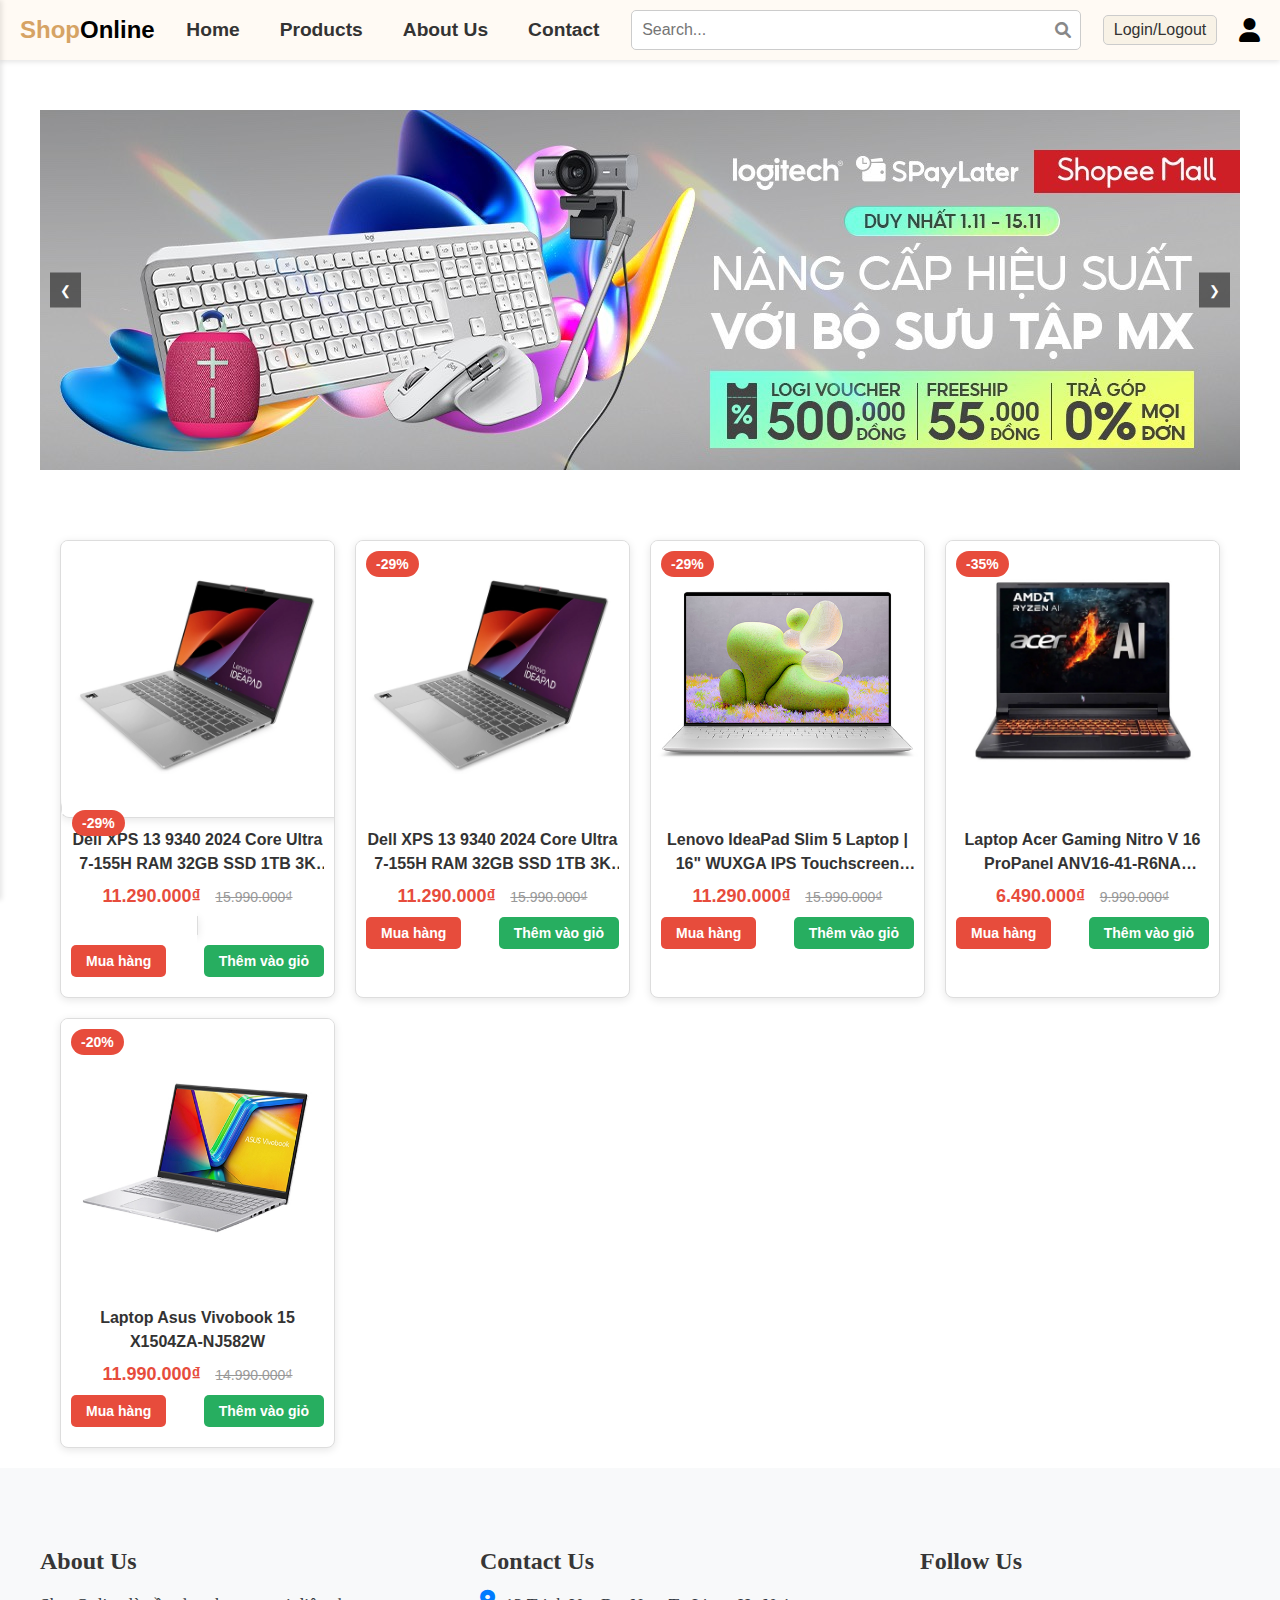
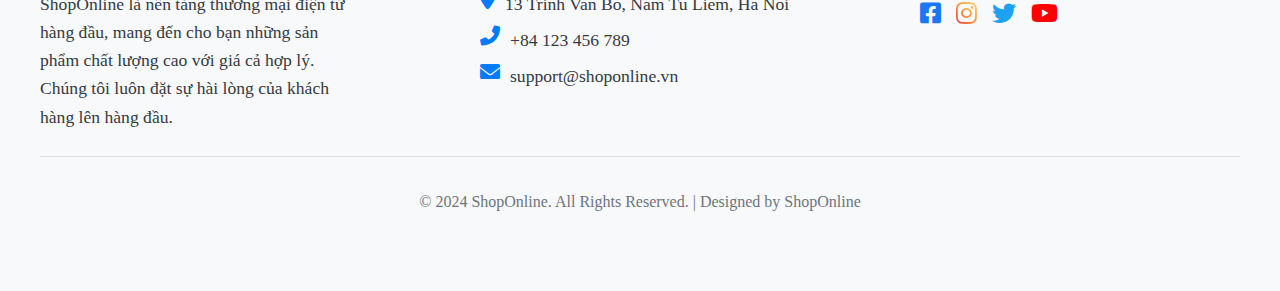
==== homepage/index.html @ 6d16e872 "ASM web" ====
<!DOCTYPE html>
<html lang="vi">

<head>
    <meta charset="UTF-8">
    <meta name="viewport" content="width=device-width, initial-scale=1.0">
    <meta http-equiv="X-UA-Compatible" content="ie=edge">
    <title>OnlineShop</title>

    <!-- Font Awesome Icons -->
    <link href="https://cdnjs.cloudflare.com/ajax/libs/font-awesome/6.0.0-beta3/css/all.min.css" rel="stylesheet">

    <!-- Link to CSS -->
    <link rel="stylesheet" href="style.css">
    <link rel="stylesheet" href="../footer.css">
    <link rel="stylesheet" href="../header.css">
</head>

<body class="loggedIn">

    <!-- Header -->
    <header>
        <div class="brand-logo">
            <span class="part1">Shop</span><span class="part2">Online</span>
        </div>
        <nav class="navbar-nav">
            <a href="../homepage/index.html">Home</a>
            <a href="../homepage/index.html">Products</a>
            <a href="#">About Us</a>
            <a href="#">Contact</a>
            <!-- Add Product Button (only visible for admins) -->
            <a href="./add-product.html" id="add-product" class="admin-only" style="display: none;">Thêm sản phẩm</a>

        </nav>

        <!-- Search bar -->
        <div class="search-bar">
            <input type="text" placeholder="Search...">
            <i class="fas fa-search" onclick="performSearch()"></i>
        </div>
        <a href="../login/login.php" id="login-button" class="auth-btn">Login/Logout</a>
        <!-- Profile section -->
        <div class="profile-section">

            <div class="profile-dropdown">
                <!-- Profile Icon -->
                <i class="fas fa-user" style="font-size: 24px; cursor: pointer;"></i>
                <!-- Dropdown content -->

                <div class="dropdown-content">
                    <a href="../profile/profile.html">
                        <i class="fas fa-user-circle" style=" color: rgb(76, 175, 80);"></i> Profile
                    </a>
                    <a href="../cart/cart.html" id="cart-icon" class="profile-icon" style="display: block;">
                        <i class="fas fa-shopping-bag" style="color: rgb(212, 161, 7);"></i> Cart
                    </a>
                    <a href="#">
                        <i class="fas fa-box" style="color: rgb(33, 150, 243);"></i> Order
                    </a>
                    <a href="../login/login.php">
                        <i class="fas fa-sign-out-alt" style="color: rgb(244, 67, 54);"></i> Logout
                    </a>
                </div>
            </div>


        </div>

        <!-- Hamburger icon for mobile -->
        <button class="navbar-toggler" aria-label="Toggle navigation">
            <i class="fas fa-bars"></i>
        </button>
        <!-- Sidebar menu for mobile -->
        <div id="sidebar">
            <span class="close-btn" aria-label="Close menu">&times;</span>
            <a href="#"><i class="fas fa-home"></i> Home</a>
            <a href="#"><i class="fas fa-box"></i> Products</a>
            <a href="#"><i class="fas fa-info-circle"></i> About Us</a>
            <a href="#"><i class="fas fa-envelope"></i> Contact</a>
            <a href="../cart/cart.html" id="cart-icon" class="profile-icon" style="display: block;">
                <i class="fas fa-shopping-bag" style="color: rgb(212, 161, 7);"></i> Cart
            </a>
            <a href="../profile/profile.html"><i class=" fas fa-user"></i> Profile</a>
        </div>
    </header>

    <main>
        <!-- Banner Section -->
        <section class="banner-slider">
            <div class="slider-container">
                <div class="slide">
                    <img src="../img/banner1.jpg" alt="Slide 1">
                </div>
                <div class="slide">
                    <img src="../img/banner2.webp" alt="Slide 2">
                </div>
                <div class="slide">
                    <img src="../img/banner3.jpg" alt="Slide 3">
                </div>
            </div>
            <!-- Navigation buttons -->
            <button class="prev" id="prev-btn">&#10094;</button>
            <button class="next" id="next-btn">&#10095;</button>
        </section>

        <!-- Product List -->
        <!-- Product List -->
        <section class="product-list" id="product-list">
            <div class="product-item">
                <a href="product-detail.html?id=1" class="product-item">
                    <div class="discount-badge">-29%</div>
                    <img src="../img/lap1.webp" alt="Dell Vostro 3425">
                    <h3 class="product-name">Dell XPS 13 9340 2024 Core Ultra 7-155H RAM 32GB SSD 1TB 3K OLED</h3>
                    <p class="price">
                        <span class="new-price">11.290.000₫</span>
                        <span class="old-price">15.990.000₫</span>
                    </p>

                </a>
                <div class="product-buttons">
                    <button class="btn buy-now">Mua hàng</button>
                    <button class="btn add-to-cart">Thêm vào giỏ</button>
                </div>
            </div>


            <a href="product-detail.html?id=1" class="product-item">
                <div class="discount-badge">-29%</div>
                <img src="../img/lap1.webp" alt="Dell Vostro 3425">
                <h3 class="product-name">Dell XPS 13 9340 2024 Core Ultra 7-155H RAM 32GB SSD 1TB 3K OLED</h3>
                <p class="price">
                    <span class="new-price">11.290.000₫</span>
                    <span class="old-price">15.990.000₫</span>
                </p>
                <div class="product-buttons">
                    <button class="btn buy-now">Mua hàng</button>
                    <button class="btn add-to-cart">Thêm vào giỏ</button>
                </div>
            </a>

            <a href="product-detail.html?id=2" class="product-item">
                <div class="discount-badge">-29%</div>
                <img src="../img/lap2.jpg" alt="Dell Vostro 3425">
                <h3 class="product-name">Lenovo IdeaPad Slim 5 Laptop | 16" WUXGA IPS Touchscreen Display | Core 7 150U
                    | 16GB LPDDR5x RAM | 1TB SSD NVMe | Wi-Fi 6 | Backlit Keyboard | Abyss Blue | FHD Webcam | Windows
                    11 Home (Renewed)5</h3>
                <p class="price">
                    <span class="new-price">11.290.000₫</span>
                    <span class="old-price">15.990.000₫</span>
                </p>
                <div class="product-buttons">
                    <button class="btn buy-now">Mua hàng</button>
                    <button class="btn add-to-cart">Thêm vào giỏ</button>
                </div>
            </a>

            <a href="product-detail.html?id=3" class="product-item">
                <div class="discount-badge">-35%</div>
                <img src="../img/lap3.webp">
                <h3 class="product-name">Laptop Acer Gaming Nitro V 16 ProPanel ANV16-41-R6NA NH.QP0SV.001</h3>
                <p class="price">
                    <span class="new-price">6.490.000₫</span>
                    <span class="old-price">9.990.000₫</span>
                </p>
                <div class="product-buttons">
                    <button class="btn buy-now">Mua hàng</button>
                    <button class="btn add-to-cart">Thêm vào giỏ</button>
                </div>
            </a>

            <a href="product-detail.html?id=4" class="product-item">
                <div class="discount-badge">-20%</div>
                <img src="../img/lap4.webp" alt="Dell Inspiron 15">
                <h3 class="product-name">Laptop Asus Vivobook 15 X1504ZA-NJ582W</h3>
                <p class="price">
                    <span class="new-price">11.990.000₫</span>
                    <span class="old-price">14.990.000₫</span>
                </p>
                <div class="product-buttons">
                    <button class="btn buy-now">Mua hàng</button>
                    <button class="btn add-to-cart">Thêm vào giỏ</button>
                </div>
            </a>

        </section>

    </main>
    <footer>
        <footer>
            <div class="footer-container">
                <!-- About Section -->
                <div class="footer-about">
                    <h3>About Us</h3>
                    <p>ShopOnline là nền tảng thương mại điện tử hàng đầu, mang đến cho bạn những sản phẩm chất lượng
                        cao với giá cả hợp lý. Chúng tôi luôn đặt sự hài lòng của khách hàng lên hàng đầu.</p>
                </div>

                <!-- Contact Info -->
                <div class="footer-contact">
                    <h3>Contact Us</h3>
                    <p><i class="fas fa-map-marker-alt"></i> 13 Trinh Van Bo, Nam Tu Liem, Ha Noi</p>
                    <p><i class="fas fa-phone-alt"></i> +84 123 456 789</p>
                    <p><i class="fas fa-envelope"></i> support@shoponline.vn</p>
                </div>

                <!-- Social Media -->
                <div class="footer-social">
                    <h3>Follow Us</h3>
                    <div class="social-icons">
                        <a href="#" aria-label="Facebook" class="facebook"><i class="fab fa-facebook-square"></i></a>
                        <a href="#" aria-label="Instagram" class="instagram"><i class="fab fa-instagram"></i></a>
                        <a href="#" aria-label="Twitter" class="twitter"><i class="fab fa-twitter"></i></a>
                        <a href="#" aria-label="YouTube" class="youtube"><i class="fab fa-youtube"></i></a>
                    </div>
                </div>

            </div>

            <!-- Footer Bottom -->
            <div class="footer-bottom">
                <p>&copy; 2024 ShopOnline. All Rights Reserved. | Designed by ShopOnline</p>
            </div>
        </footer>

    </footer>

    <!-- Link to JavaScript -->
    <script src="script.js"></script>
    <!-- <script>
        document.addEventListener("DOMContentLoaded", () => {
            try {
                const products = JSON.parse(localStorage.getItem("products")) || [];

                if (products.length === 0) {
                    document.getElementById("product-list").innerHTML = "<p>Chưa có sản phẩm nào.</p>";
                } else {
                    let productHTML = "";
                    products.forEach((product) => {
                        productHTML += `
                        <div class="product-item">
                            <div class="discount-badge">-${product.discount}%</div>
                            <img src="${product.image}" alt="${product.name}">
                            <h3>${product.name}</h3>
                            <div class="price">
                                <span class="new-price">${product.price} VND</span>
                                <span class="old-price">${product.oldPrice} VND</span>
                            </div>
                            <div class="product-buttons">
                                <button class="btn buy-now">Mua ngay</button>
                                <button class="btn add-to-cart">Thêm vào giỏ</button>
                            </div>
                        </div>
                    `;
                    });
                    document.getElementById("product-list").innerHTML = productHTML;
                }
            } catch (error) {
                console.error("Có lỗi xảy ra khi lấy sản phẩm từ localStorage:", error);
                alert("Đã có lỗi xảy ra khi tải sản phẩm.");
            }
        });
    </script> -->


</body>

</html>
---- homepage/style.css ----
* {
    margin: 0;
    padding: 0;
    box-sizing: border-box;
}



.banner-slider {
    position: relative;
    max-width: 1200px;
    margin: 50px auto;
    overflow: hidden;
}

.banner-slider {
    position: relative;
    width: 100%;
    overflow: hidden;
}

.slider-container {
    display: flex;
    transition: transform 0.5s ease-in-out;
    width: 100%;
}

.slide {
    min-width: 100%;

}

.slide img {
    width: 100%;
    display: block;
}

button.prev,
button.next {
    position: absolute;
    top: 50%;
    transform: translateY(-50%);
    background-color: rgba(0, 0, 0, 0.5);
    color: white;
    border: none;
    padding: 10px;
    cursor: pointer;
    z-index: 10;
}

button.prev {
    left: 10px;
}

button.next {
    right: 10px;
}

button.prev:hover,
button.next:hover {
    background-color: rgba(0, 0, 0, 0.8);
}

/* Product List */
.product-list {
    display: grid;
    grid-template-columns: repeat(auto-fit, minmax(250px, 1fr));
    gap: 20px;
    padding: 20px;
    max-width: 1200px;
    margin: auto;
    font-family: sans-serif;

}

.product-item {
    text-decoration: none;
    border: 1px solid #ddd;
    border-radius: 8px;
    overflow: hidden;
    background-color: #fff;
    text-align: center;
    box-shadow: 0 2px 8px rgba(0, 0, 0, 0.1);
    position: relative;
    transition: transform 0.3s;

}

.product-item:hover {
    transform: translateY(-5px);
}

/* Discount Badge */
.discount-badge {
    position: absolute;
    top: 10px;
    left: 10px;
    background-color: #e74c3c;
    color: #fff;
    font-size: 14px;
    font-weight: bold;
    padding: 5px 10px;
    border-radius: 50px;
    z-index: 1;
}

/* Product Image */
.product-item img {
    width: 100%;
    height: auto;
    object-fit: cover;
}

/* Product Name */
.product-name {
    font-size: 16px;
    font-weight: bold;
    margin: 15px 10px;
    color: #333;
    margin: 10px;
    line-height: 1.5;
    overflow: hidden; text-overflow: ellipsis;  
    display: -webkit-box;    
    -webkit-line-clamp: 2;    
    -webkit-box-orient: vertical; 
    white-space: normal; 

}

/* Price Section */
.price {
    margin: 10px 0;
}

.new-price {
    font-size: 18px;
    color: #e74c3c;
    font-weight: bold;
}

.old-price {
    font-size: 14px;
    color: #999;
    text-decoration: line-through;
    margin-left: 10px;
}

.product-buttons {
    display: flex;
    justify-content: space-between;
    margin-top: 10px;
    padding: 0 10px;
    margin-bottom: 20px;
   
    

}

/* Buttons */
.btn {
    font-size: 14px;
    padding: 8px 15px;
    border-radius: 5px;
    border: none;
    cursor: pointer;
    font-weight: bold;
    transition: background-color 0.3s ease, transform 0.3s ease;
}

/* Buy Now Button */
.buy-now {
    background-color: #e74c3c;
    color: #fff;
}

.buy-now:hover {
    background-color: #c0392b;
    transform: scale(1.05);
}

/* Add to Cart Button */
.add-to-cart {
    background-color: #27ae60;
    color: #fff;
}

.add-to-cart:hover {
    background-color: #219150;
    transform: scale(1.05);
}

/* Responsive adjustments */
@media screen and (max-width: 768px) {
    .profile-section {
        display: none;
    }

    .navbar-toggler {
        display: block;
    }
}

/* Default styles for when logged in or not logged in */
.logged-in .profile-icon {
    display: inline-block;
}

.logged-out .auth-btn {
    display: inline-block;
}
---- footer.css ----
/* Footer Styling */
footer {
    background-color: #f8f9fa;
    color: #343a40;
    padding: 40px 20px;
    font-size: 1rem;
    position: relative;
    bottom: 0;
    left: 0;
    right: 0;
}

.footer-container {
    display: flex;
    flex-wrap: wrap;
    justify-content: space-between;
    align-items: flex-start;
    max-width: 1200px;
    margin: 0 auto;
    gap: 10%;
}

.footer-container>div {
    flex: 1;
    min-width: 250px;
}

.footer-container h3 {
    color: #363636;
    font-size: 1.5rem;
    margin-bottom: 15px;
}

.footer-container p,
.footer-container a {
    margin: 5px 0;
    text-decoration: none;
    color: #343a40;
    font-size: 1.1rem;
    line-height: 1.6;

}

.footer-container a:hover {
    color: #007bff;
}

.footer-contact p {
    display: flex;
    align-self: start;
    margin: 8px 0;

}

.footer-contact i {
    color: #007bff;
    /* Màu icon liên hệ */
    margin-right: 10px;
    font-size: 20px;
}

/* Social Media Icons */
.footer-social .social-icons {
    display: flex;
    gap: 15px;
    /* Khoảng cách giữa các icon */
}

.footer-social a {
    font-size: 24px;
    transition: transform 0.3s ease;
}

/* Màu sắc thương hiệu từng nền tảng */
.footer-social a.facebook i {
    color: #1877F2;
    /* Facebook */
}

.footer-social a.instagram i {
    background: linear-gradient(45deg, #E4405F, #F77737, #FCAF45, #FFDC80);
    -webkit-background-clip: text;
    -webkit-text-fill-color: transparent;
    /* Gradient cho Instagram */
}

.footer-social a.twitter i {
    color: #1DA1F2;
    /* Twitter */
}

.footer-social a.youtube i {
    color: #FF0000;
    /* YouTube */
}

/* Hover Effects */
.footer-social a:hover {
    transform: scale(1.1);
    /* Phóng to nhẹ khi hover */
}

/* Footer Bottom */
.footer-bottom {
    text-align: center;
    margin-top: 20px;
    padding-top: 3%;
    border-top: 1px solid #ddd;
    font-size: 1rem;
    color: #6c757d;
}

/* Responsive Design */
/* Responsive Design */
@media (max-width: 1024px) {
    .footer-container {
        flex-wrap: wrap;
        justify-content: space-between;
        /* Vẫn giữ ba phần tử trên một hàng */
        text-align: center;
    }

    .footer-container>div {
        flex: 1;
        /* Giữ tỷ lệ phân chia ba cột */
        min-width: 250px;
        /* Đảm bảo mỗi cột có độ rộng tối thiểu */
        margin-bottom: 20px;
    }

    .footer-container p,
    .footer-container a {
        text-align: center;
        /* Căn chữ trong các phần tử p và a */
        font-size: 1rem;
    }

    .footer-container h3 {
        font-size: 1.25rem;
    }

    /* Social media icons */
    .footer-social .social-icons {
        justify-content: center;
        /* Căn giữa các icon */
    }

    .footer-social a {
        font-size: 28px;
        /* Tăng kích thước icon để dễ nhìn trên iPad */
    }
}

/* Dành cho màn hình nhỏ hơn 768px (điện thoại) */
@media (max-width: 768px) {
    .footer-container {
        flex-direction: column;
        align-items: center;
        /* Căn giữa các phần tử */
        text-align: center;
    }

    .footer-container>div {
        width: 100%;
        /* Chiếm toàn bộ chiều rộng */
        margin-bottom: 20px;
    }

    .footer-container p,
    .footer-container a {
        text-align: center;
        font-size: 1rem;
    }

    .footer-container h3 {
        font-size: 1.25rem;
    }

    .footer-social .social-icons {
        justify-content: center;
    }

    .footer-social a {
        font-size: 28px;
    }
}
---- header.css ----
* {
    margin: 0;
    padding: 0;
    box-sizing: border-box;
}

/* Header styles */
header {
    display: flex;
    justify-content: space-between;
    align-items: center;
    background-color: #fffaf4;
    padding: 10px 20px;
    box-shadow: 0px 2px 5px rgba(0, 0, 0, 0.1);
    font-family: 'Arial', sans-serif;
    position: relative;
}

.brand-logo {
    font-weight: bold;
    font-size: 1.5rem;
}

.brand-logo .part1 {
    color: #d6a364;
}

.brand-logo .part2 {
    color: #000;
}

/* Navigation menu */
.navbar-nav {
    display: flex;
    align-items: center;
    gap: 20px;
}

.navbar-nav a {
    text-decoration: none;
    color: #333;
    font-size: 1.2rem;
    padding: 0 10px;
    font-weight: 600;
}

.navbar-nav a:hover {
    color: #d6a364;
}

/* Search bar */
.search-bar {
    position: relative;
    width: 450px;
}

.search-bar input {
    width: 100%;
    padding: 10px;
    font-size: 1rem;
    border: 1px solid #ccc;
    border-radius: 5px;
    outline: none;
}

.search-bar i {
    position: absolute;
    top: 50%;
    right: 10px;
    transform: translateY(-50%);
    color: #888;
    cursor: pointer;
}

/* Profile section */
.profile-section {
    display: flex;
    align-items: center;
    gap: 15px;
}

.auth-btn {
    display: none;
    font-size: 1rem;
    color: #333;
    text-decoration: none;
    padding: 5px 10px;
    border: 1px solid #ccc;
    border-radius: 5px;
    background-color: #f8f2e6;
    cursor: pointer;
    transition: background-color 0.3s ease;
}

.auth-btn:hover {
    background-color: #d6a364;
    color: #fff;
}

.profile-icon {
    display: none;
    font-size: 1.2rem;
    color: #333;
    text-decoration: none;
}

.profile-section {
    position: relative;
    display: inline-block;
    font-family: Arial, sans-serif;
}

.profile-header {
    display: flex;
    align-items: center;
    cursor: pointer;
    padding: 10px;
    background-color: #fffaf4;
    border-radius: 5px;
    box-shadow: 0 2px 5px rgba(0, 0, 0, 0.1);
    transition: background-color 0.3s ease;
}

.profile-header:hover {
    background-color: #f7e6d5;
}

.profile-header i {
    font-size: 24px;
    color: #333;
    margin-right: 10px;
}

.profile-header .username {
    font-size: 16px;
    color: #333;
    font-weight: bold;
}

.dropdown-content {
    display: none;
    position: absolute;
    top: 100%;
    right: 0px;
    background-color: #fff;
    min-width: 200px;
    border-radius: 5px;
    box-shadow: 0px 8px 16px rgba(0, 0, 0, 0.2);
    z-index: 1;
    overflow: hidden;
    opacity: 0;
    transform: translateY(-10px);
}


.dropdown-content a {
    display: block;
    padding: 10px 15px;
    color: #333;
    text-decoration: none;
    font-size: 14px;
    transition: background-color 0.3s ease;
}

.dropdown-content a:hover {
    background-color: #f1f1f1;
}

.profile-dropdown:hover .dropdown-content {
    display: block;
    opacity: 1;
    transform: translateY(0);
}


/* Navbar toggler */
.navbar-toggler {
    display: none;
    font-size: 1.5rem;
    cursor: pointer;
    background: none;
    border: none;
}

/* Sidebar styles */
#sidebar {
    position: fixed;
    top: 0;
    left: 0;
    width: 50%;
    max-width: 300px;
    height: 100%;
    background-color: #f8f2e6;
    overflow-y: auto;
    transform: translateX(-100%);
    transition: transform 0.3s ease;
    padding: 20px;
    box-shadow: 2px 0 5px rgba(0, 0, 0, 0.1);
    z-index: 1000;
}

#sidebar.show {
    transform: translateX(0);
}

#sidebar .close-btn {
    position: absolute;
    top: 15px;
    right: 15px;
    font-size: 1.5rem;
    cursor: pointer;
}

#sidebar a {
    display: block;
    padding: 10px 0;
    font-size: 1.2rem;
    color: #333;
    text-decoration: none;
}

#sidebar a:hover {
    color: #d6a364;
}

/* Responsive adjustments */
@media screen and (max-width: 768px) {

    .navbar-nav,
    .profile-section {
        display: none;
    }

    .navbar-toggler {
        display: block;
    }
}
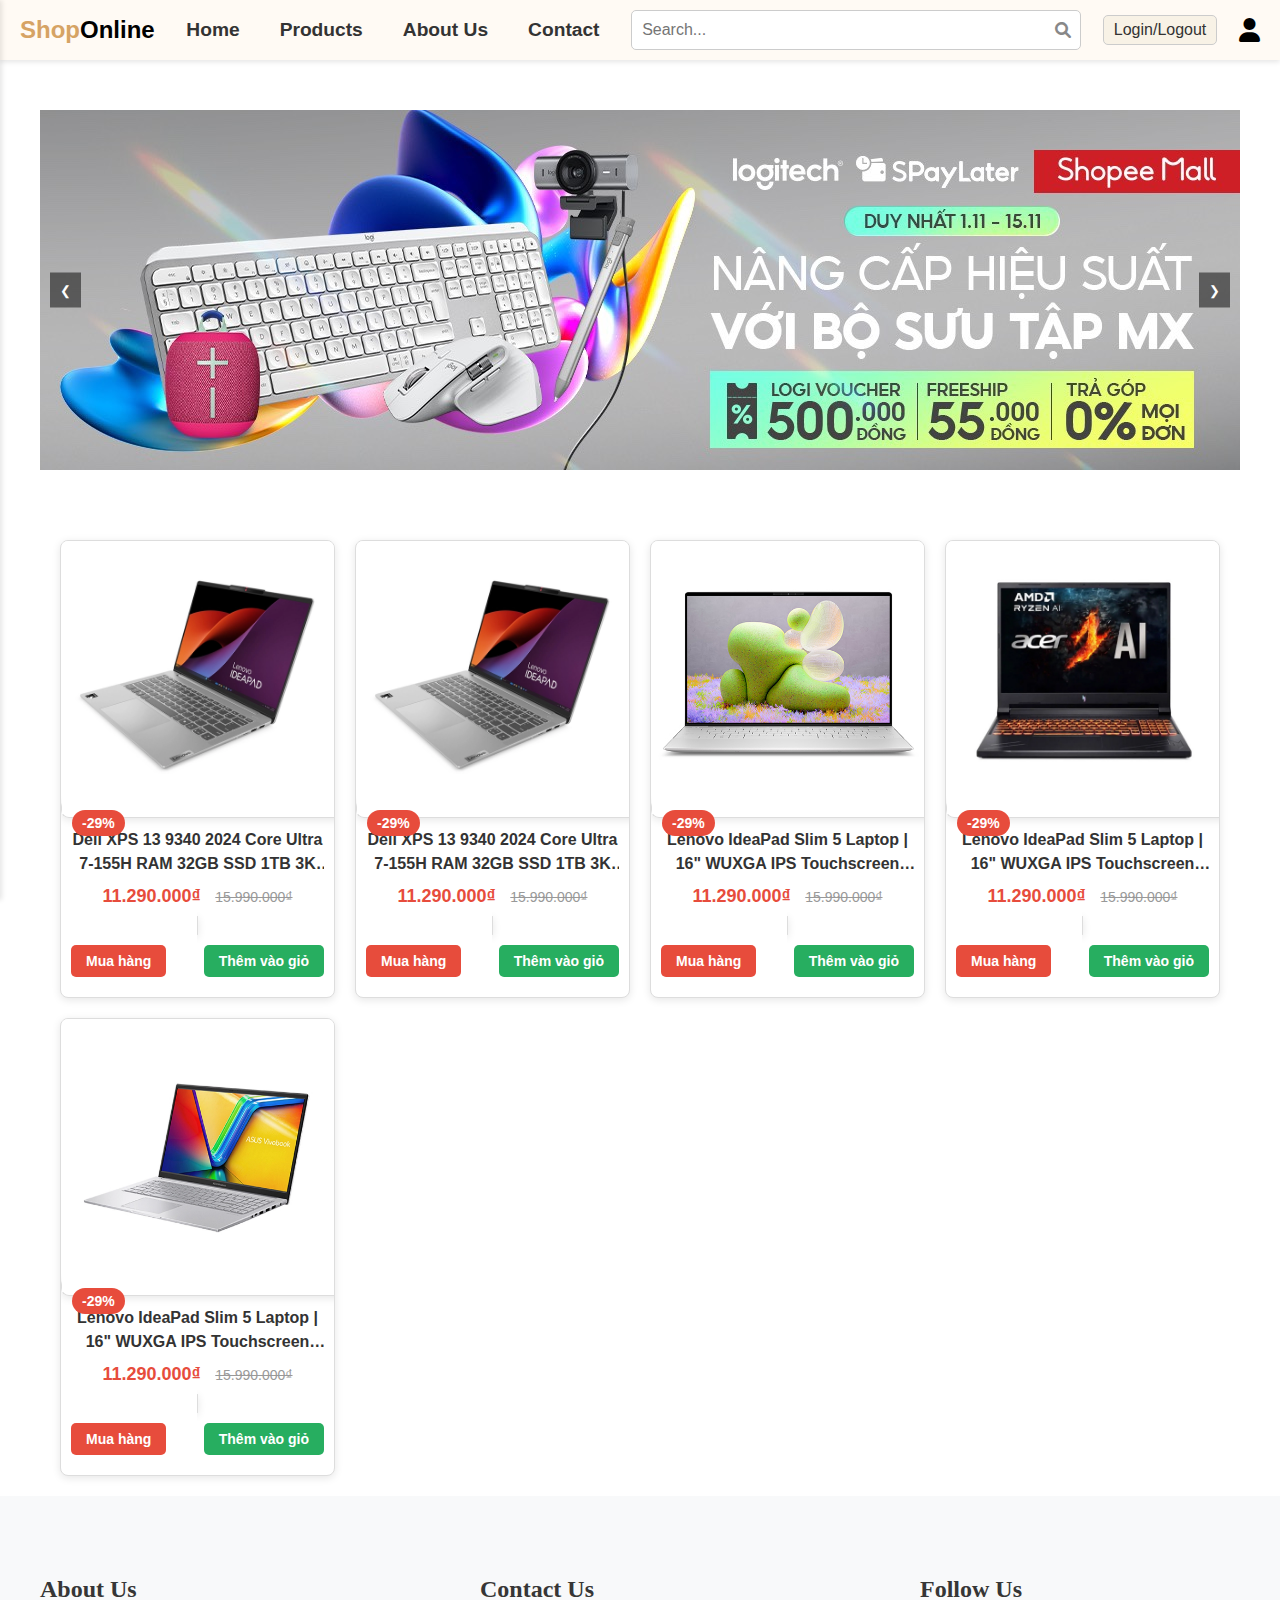
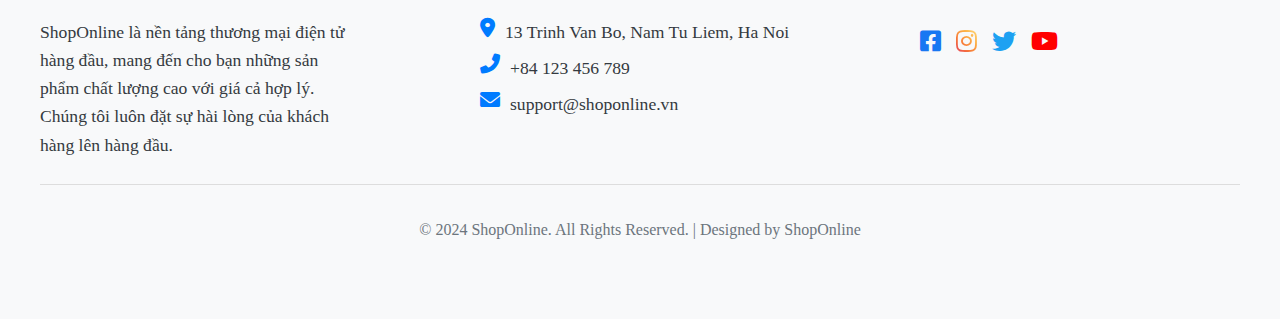
==== commit b10d23a2: "update" ====
--- a/homepage/index.html
+++ b/homepage/index.html
@@ -73,8 +73,8 @@
         <!-- Sidebar menu for mobile -->
         <div id="sidebar">
             <span class="close-btn" aria-label="Close menu">&times;</span>
-            <a href="#"><i class="fas fa-home"></i> Home</a>
-            <a href="#"><i class="fas fa-box"></i> Products</a>
+            <a href="./index.html"><i class="fas fa-home"></i> Home</a>
+            <a href="./index.html"><i class="fas fa-box"></i> Products</a>
             <a href="#"><i class="fas fa-info-circle"></i> About Us</a>
             <a href="#"><i class="fas fa-envelope"></i> Contact</a>
             <a href="../cart/cart.html" id="cart-icon" class="profile-icon" style="display: block;">
@@ -106,6 +106,7 @@
         <!-- Product List -->
         <!-- Product List -->
         <section class="product-list" id="product-list">
+
             <div class="product-item">
                 <a href="product-detail.html?id=1" class="product-item">
                     <div class="discount-badge">-29%</div>
@@ -123,64 +124,85 @@
                 </div>
             </div>
 
-
-            <a href="product-detail.html?id=1" class="product-item">
-                <div class="discount-badge">-29%</div>
-                <img src="../img/lap1.webp" alt="Dell Vostro 3425">
-                <h3 class="product-name">Dell XPS 13 9340 2024 Core Ultra 7-155H RAM 32GB SSD 1TB 3K OLED</h3>
-                <p class="price">
-                    <span class="new-price">11.290.000₫</span>
-                    <span class="old-price">15.990.000₫</span>
-                </p>
-                <div class="product-buttons">
-                    <button class="btn buy-now">Mua hàng</button>
-                    <button class="btn add-to-cart">Thêm vào giỏ</button>
-                </div>
-            </a>
-
-            <a href="product-detail.html?id=2" class="product-item">
-                <div class="discount-badge">-29%</div>
-                <img src="../img/lap2.jpg" alt="Dell Vostro 3425">
-                <h3 class="product-name">Lenovo IdeaPad Slim 5 Laptop | 16" WUXGA IPS Touchscreen Display | Core 7 150U
-                    | 16GB LPDDR5x RAM | 1TB SSD NVMe | Wi-Fi 6 | Backlit Keyboard | Abyss Blue | FHD Webcam | Windows
-                    11 Home (Renewed)5</h3>
-                <p class="price">
-                    <span class="new-price">11.290.000₫</span>
-                    <span class="old-price">15.990.000₫</span>
-                </p>
-                <div class="product-buttons">
-                    <button class="btn buy-now">Mua hàng</button>
-                    <button class="btn add-to-cart">Thêm vào giỏ</button>
-                </div>
-            </a>
-
-            <a href="product-detail.html?id=3" class="product-item">
-                <div class="discount-badge">-35%</div>
-                <img src="../img/lap3.webp">
-                <h3 class="product-name">Laptop Acer Gaming Nitro V 16 ProPanel ANV16-41-R6NA NH.QP0SV.001</h3>
-                <p class="price">
-                    <span class="new-price">6.490.000₫</span>
-                    <span class="old-price">9.990.000₫</span>
-                </p>
-                <div class="product-buttons">
-                    <button class="btn buy-now">Mua hàng</button>
-                    <button class="btn add-to-cart">Thêm vào giỏ</button>
-                </div>
-            </a>
-
-            <a href="product-detail.html?id=4" class="product-item">
-                <div class="discount-badge">-20%</div>
-                <img src="../img/lap4.webp" alt="Dell Inspiron 15">
-                <h3 class="product-name">Laptop Asus Vivobook 15 X1504ZA-NJ582W</h3>
-                <p class="price">
-                    <span class="new-price">11.990.000₫</span>
-                    <span class="old-price">14.990.000₫</span>
-                </p>
-                <div class="product-buttons">
-                    <button class="btn buy-now">Mua hàng</button>
-                    <button class="btn add-to-cart">Thêm vào giỏ</button>
-                </div>
-            </a>
+            <div class="product-item">
+                <a href="product-detail.html?id=1" class="product-item">
+                    <div class="discount-badge">-29%</div>
+                    <img src="../img/lap1.webp" alt="Dell Vostro 3425">
+                    <h3 class="product-name">Dell XPS 13 9340 2024 Core Ultra 7-155H RAM 32GB SSD 1TB 3K OLED</h3>
+                    <p class="price">
+                        <span class="new-price">11.290.000₫</span>
+                        <span class="old-price">15.990.000₫</span>
+                    </p>
+
+                </a>
+                <div class="product-buttons">
+                    <button class="btn buy-now">Mua hàng</button>
+                    <button class="btn add-to-cart">Thêm vào giỏ</button>
+                </div>
+            </div>
+
+            <div class="product-item">
+                <a href="product-detail.html?id=2" class="product-item">
+                    <div class="discount-badge">-29%</div>
+                    <img src="../img/lap2.jpg" alt="Dell Vostro 3425">
+                    <h3 class="product-name">Lenovo IdeaPad Slim 5 Laptop | 16" WUXGA IPS Touchscreen Display | Core 7
+                        150U
+                        | 16GB LPDDR5x RAM | 1TB SSD NVMe | Wi-Fi 6 | Backlit Keyboard | Abyss Blue | FHD Webcam |
+                        Windows
+                        11 Home (Renewed)5</h3>
+                    <p class="price">
+                        <span class="new-price">11.290.000₫</span>
+                        <span class="old-price">15.990.000₫</span>
+                    </p>
+
+                </a>
+                <div class="product-buttons">
+                    <button class="btn buy-now">Mua hàng</button>
+                    <button class="btn add-to-cart">Thêm vào giỏ</button>
+                </div>
+            </div>
+
+            <div class="product-item">
+                <a href="product-detail.html?id=2" class="product-item">
+                    <div class="discount-badge">-29%</div>
+                    <img src="../img/lap3.webp" alt="Dell Vostro 3425">
+                    <h3 class="product-name">Lenovo IdeaPad Slim 5 Laptop | 16" WUXGA IPS Touchscreen Display | Core 7
+                        150U
+                        | 16GB LPDDR5x RAM | 1TB SSD NVMe | Wi-Fi 6 | Backlit Keyboard | Abyss Blue | FHD Webcam |
+                        Windows
+                        11 Home (Renewed)5</h3>
+                    <p class="price">
+                        <span class="new-price">11.290.000₫</span>
+                        <span class="old-price">15.990.000₫</span>
+                    </p>
+
+                </a>
+                <div class="product-buttons">
+                    <button class="btn buy-now">Mua hàng</button>
+                    <button class="btn add-to-cart">Thêm vào giỏ</button>
+                </div>
+            </div>
+            <div class="product-item">
+                <a href="product-detail.html?id=2" class="product-item">
+                    <div class="discount-badge">-29%</div>
+                    <img src="../img/lap4.webp" alt="Dell Vostro 3425">
+                    <h3 class="product-name">Lenovo IdeaPad Slim 5 Laptop | 16" WUXGA IPS Touchscreen Display | Core 7
+                        150U
+                        | 16GB LPDDR5x RAM | 1TB SSD NVMe | Wi-Fi 6 | Backlit Keyboard | Abyss Blue | FHD Webcam |
+                        Windows
+                        11 Home (Renewed)5</h3>
+                    <p class="price">
+                        <span class="new-price">11.290.000₫</span>
+                        <span class="old-price">15.990.000₫</span>
+                    </p>
+
+                </a>
+                <div class="product-buttons">
+                    <button class="btn buy-now">Mua hàng</button>
+                    <button class="btn add-to-cart">Thêm vào giỏ</button>
+                </div>
+            </div>
+
 
         </section>
 
--- a/homepage/style.css
+++ b/homepage/style.css
@@ -119,11 +119,12 @@
     color: #333;
     margin: 10px;
     line-height: 1.5;
-    overflow: hidden; text-overflow: ellipsis;  
-    display: -webkit-box;    
-    -webkit-line-clamp: 2;    
-    -webkit-box-orient: vertical; 
-    white-space: normal; 
+    overflow: hidden;
+    text-overflow: ellipsis;
+    display: -webkit-box;
+    -webkit-line-clamp: 2;
+    -webkit-box-orient: vertical;
+    white-space: normal;
 
 }
 
@@ -151,9 +152,6 @@
     margin-top: 10px;
     padding: 0 10px;
     margin-bottom: 20px;
-   
-    
-
 }
 
 /* Buttons */
